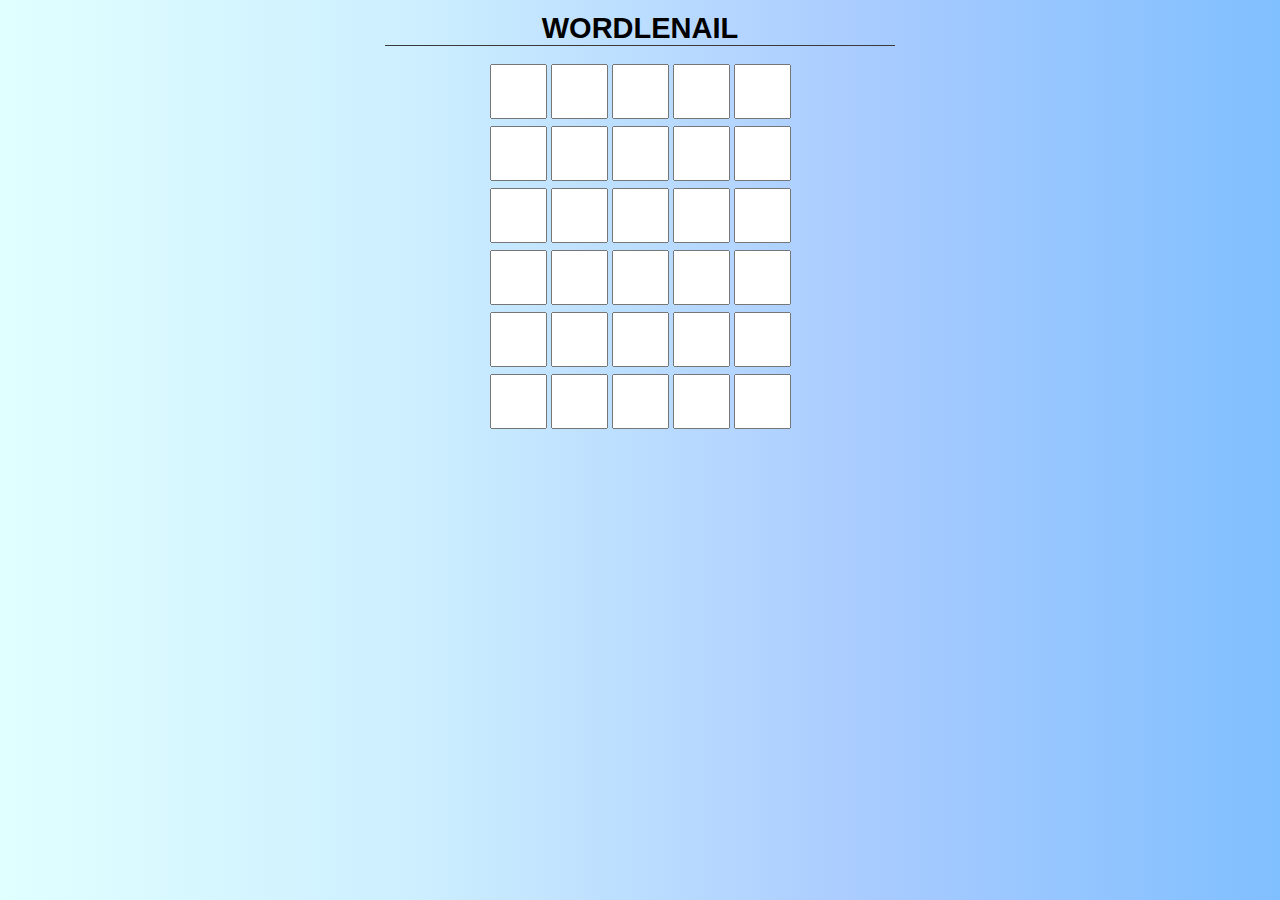
==== wordle-main/index.html @ e304dd78 "1" ====
<!DOCTYPE html>
<html>
    <head>
        <meta charset="utf-8">
        <link href="style.css" rel="stylesheet">
        <title>Wordle</title>
        <script src="https://telegram.org/js/telegram-web-app.js"></script>
    </head>
    
    <body>

        <header>wordlenail</header>

        

        <div>
            <table>
                <tr>
                    <td> <input type="text" maxlength="1" ></td>
                    <td> <input type="text" maxlength="1"></td>
                    <td> <input type="text" maxlength="1"></td>
                    <td> <input type="text" maxlength="1"></td>
                    <td> <input type="text" maxlength="1"></td>
                </tr>
                <tr>
                    <td> <input type="text" maxlength="1"></td>
                    <td> <input type="text" maxlength="1"></td>
                    <td> <input type="text" maxlength="1"></td>
                    <td> <input type="text" maxlength="1"></td>
                    <td> <input type="text" maxlength="1"></td>
                </tr>
                <tr>
                    <td> <input type="text" maxlength="1"></td>
                    <td> <input type="text" maxlength="1"></td>
                    <td> <input type="text" maxlength="1"></td>
                    <td> <input type="text" maxlength="1"></td>
                    <td> <input type="text" maxlength="1"></td>
                </tr>
                <tr>
                    <td> <input type="text" maxlength="1"></td>
                    <td> <input type="text" maxlength="1"></td>
                    <td> <input type="text" maxlength="1"></td>
                    <td> <input type="text" maxlength="1"></td>
                    <td> <input type="text" maxlength="1"></td>
                </tr>
                <tr>
                    <td> <input type="text" maxlength="1"></td>
                    <td> <input type="text" maxlength="1"></td>
                    <td> <input type="text" maxlength="1"></td>
                    <td> <input type="text" maxlength="1"></td>
                    <td> <input type="text" maxlength="1"></td>
                </tr>
                <tr>
                    <td> <input type="text" maxlength="1"></td>
                    <td> <input type="text" maxlength="1"></td>
                    <td> <input type="text" maxlength="1"></td>
                    <td> <input type="text" maxlength="1"></td>
                    <td> <input type="text" maxlength="1"></td>
                </tr>
            </table>
        </div>
        <div>
            <p id="total-words-count-label"></p>
        </div>
        <script src="https://code.jquery.com/jquery-3.6.0.min.js"></script>
        <script src="script.js"></script>
    </body>
</html>
---- wordle-main/style.css ----
* {
    
    margin: auto;
    text-align: center;
    font-family:-apple-system, BlinkMacSystemFont, 'Segoe UI', Roboto, Oxygen, Ubuntu, Cantarell, 'Open Sans', 'Helvetica Neue', sans-serif;
}

body{
    background: linear-gradient(to right, #e0ffff, #cceeff, #aaccff, #80bfff);
}
header {
    
    padding-top: 12px;
    text-transform: uppercase;
    font-size: 29px;
    font-weight: bold;
    width: 510px;
    border-bottom: solid 1px #3a3a3c;
}

table {
    margin-top: 12px;
}

input {
    font-size: 25px;
    font-weight: bold;
    width: 49px;
    height: 49px;
    margin-top: 3px;
    text-transform: uppercase;
}

.correct {
    background-color: #6aaa64;
    color: #fff;
}

.includes {
    background-color: #c9b458;
    color: #fff;
}

.incorrect {
    background-color: #787c7e;
    color: #fff;
}

.flip {
    animation: 0.5s linear flipping;
}

@keyframes flipping {
    0% {
        transform: rotateX(0deg);
    }
    50% {
        transform: rotateX(90deg);
    }
    100% {
        transform: rotateX(0deg);
    }
}
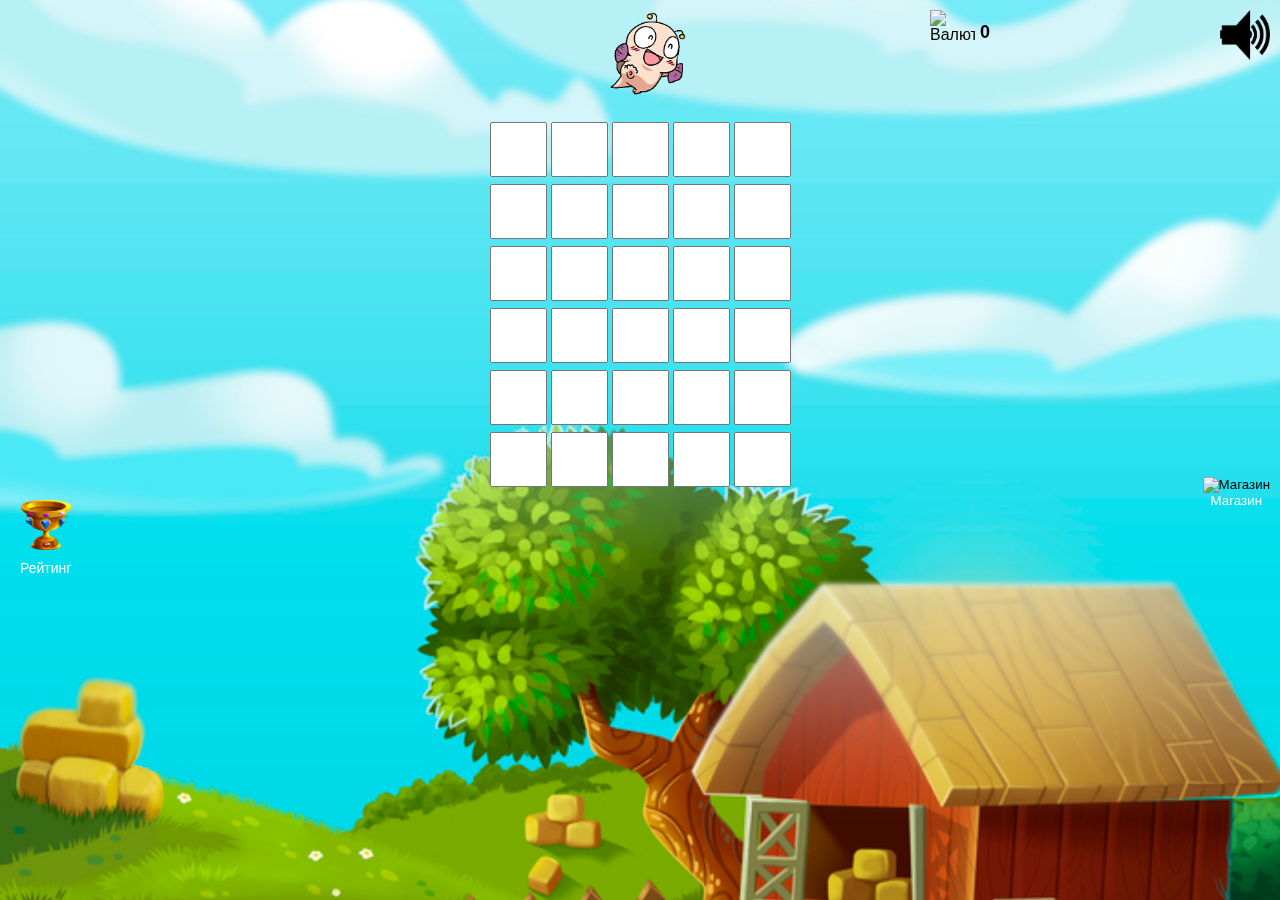
==== commit ce141ec1: "1" ====
--- a/wordle-main/index.html
+++ b/wordle-main/index.html
@@ -3,15 +3,42 @@
     <head>
         <meta charset="utf-8">
         <link href="style.css" rel="stylesheet">
-        <title>Wordle</title>
+        <title></title>
         <script src="https://telegram.org/js/telegram-web-app.js"></script>
+        <meta name="viewport" content="width=device-width, initial-scale=1, shrink-to-fit=no" />
     </head>
     
     <body>
-
-        <header>wordlenail</header>
-
+        <audio id = "idAudio">
+            <source src = "music.mp3" type = "audio/ogg" >
+            <source src = "music.mp3" type ="audio/mpeg">The browser is not supporting the audio element...
+        </audio>
+        <button id="playButton" onclick="toggleAudio()">
+            <img id="audioImage" src="image_paused.png" alt="Paused">
+        </button> 
+        <div id="background-container">
+            <img id="background-image" src="fon.jpg" alt="Background image">
+        </div>
         
+        <header></header>
+        <div class="top-currency"> 
+            <img src="coin.png" alt="Валюта" id="currency-image">
+            <span id="currency-count">0</span> </div>
+        <div class="gif-container">
+                <img src="anim.gif" alt="Анимация">
+        </div>
+        <div class="top-left">
+                <button onclick="window.location.href='rating.html'">
+                <img src="rating.png" alt="Кубок" id="cup-image">
+                <span>Рейтинг</span> 
+            </button>
+        </div>
+        <div class="top-right">
+            <button onclick="window.location.href='Shop.html'">
+            <img src="shop.png" alt="Магазин" id="shop-image">
+            <span>Магазин</span> 
+        </button>
+    </div>
 
         <div>
             <table>
@@ -60,9 +87,48 @@
             </table>
         </div>
         <div>
-            <p id="total-words-count-label"></p>
+            <p id="total-words-count-label" class="words"></p>
+        <div id="modal" class="modal">
+            <div class="modal-content">
+                <p id="modalMessage"></p>
+                <button id="newGameButton">Начать новую игру</button>
+            </div>
         </div>
         <script src="https://code.jquery.com/jquery-3.6.0.min.js"></script>
         <script src="script.js"></script>
+        <script>
+            var a = document.getElementById("idAudio");
+            var image = document.getElementById("audioImage"); 
+            var isPlaying = false;
+        
+            // Устанавливаем начальное изображение
+            image.src = "music_on.png"; // Измените на ваше изображение "Пауза"
+        
+            function toggleAudio() {
+                if (isPlaying) {
+                    a.pause();
+                    isPlaying = false;
+                    image.src = "music_on.png"; // Измените на ваше изображение "Пауза"
+                } else {
+                    a.play();
+                    isPlaying = true;
+                    image.src = "music_off.png"; // Измените на ваше изображение "Воспроизведение"
+                }
+            }
+        </script>
+        <script>
+            $(document).ready(() => {
+            // Получаем выбранный скин из localStorage
+            const selectedSkin = localStorage.getItem('selectedSkin');
+            if (selectedSkin) {
+                $('.gif-container img').attr('src', selectedSkin); // Обновляем изображение скина
+            }
+
+            // Получаем валюту из localStorage
+            const currency = parseInt(localStorage.getItem('currency')) || 0;
+            $('#currency-count').text(currency); // Обновляем отображение валюты
+            });
+
+        </script>
     </body>
 </html>--- a/wordle-main/style.css
+++ b/wordle-main/style.css
@@ -6,22 +6,31 @@
 }
 
 body{
+    width: 100%;
     background: linear-gradient(to right, #e0ffff, #cceeff, #aaccff, #80bfff);
+    overflow: hidden;
 }
 header {
     
-    padding-top: 12px;
+    padding-top: 0px;
     text-transform: uppercase;
     font-size: 29px;
     font-weight: bold;
-    width: 510px;
-    border-bottom: solid 1px #3a3a3c;
-}
+    width: 495px;
+    text-align: center;
+    display: flex;
+    justify-content: center; /* Центрирует по горизонтали */
+    position: relative;
+    left: 0;
+    right: 0;
+    margin: auto; /* Центрирование */
+    width: fit-content; /* Ширина будет соответствовать содержимому */
+}
+
 
 table {
     margin-top: 12px;
 }
-
 input {
     font-size: 25px;
     font-weight: bold;
@@ -31,15 +40,201 @@
     text-transform: uppercase;
 }
 
+#background-container {
+    position: fixed; /* Фиксирует фон к окну браузера */
+    top: 0;
+    left: 0;
+    width: 100%;
+    height: 100%;
+    z-index: -1; /* Помещает фон под остальной контент */
+    overflow: hidden; /* Скрывает прокрутку, если фон больше окна */
+}
+
+#background-image {
+    width: 100%;
+    height: 100%;
+    object-fit: cover; /* Масштабирует изображение, чтобы оно покрывало весь контейнер */
+}
+.words{
+    color:white;
+}
 .correct {
     background-color: #6aaa64;
     color: #fff;
 }
-
+#playButton {
+    background-color: transparent;
+    border: none;
+    padding: 0;
+    cursor: pointer;
+    position: fixed; /* Позиционируем кнопку относительно окна */
+    top: 10px; /* Отступ от верха окна */
+    right: 10px; /* Отступ от правого края окна */
+}
+.modal {
+    display: none; /* Скрыто по умолчанию */
+    position: fixed; /* Остается на месте */
+    z-index: 1; /* На переднем плане */
+    left: 0;
+    top: 0;
+    width: 100%; /* Полная ширина */
+    height: 100%; /* Полная высота */
+    overflow: auto; /* Включает прокрутку, если необходимо */
+    background-color: rgba(0, 0, 0, 0.7); /* Полупрозрачный черный фон */
+}
+
+.modal-content {
+    background-color: #fff; /* Белый фон для содержимого */
+    margin: auto; /* Центрирование */
+    padding: 20px;
+    border: 1px solid #888;
+    width: 80%; /* Ширина */
+    max-width: 500px; /* Максимальная ширина */
+    border-radius: 10px; /* Закругленные углы */
+    box-shadow: 0 4px 8px rgba(0, 0, 0, 0.2); /* Тень */
+    position: relative; /* Для позиционирования кнопки закрытия */
+    top: 50%; /* Центрирование по вертикали */
+    transform: translateY(-50%); /* Сдвиг на половину высоты */
+}
+
+.close {
+    color: #aaa;
+    float: right;
+    font-size: 28px;
+    font-weight: bold;
+}
+
+.close:hover,
+.close:focus {
+    color: black;
+    text-decoration: none;
+    cursor: pointer;
+}
+
+#modalMessage {
+    font-size: 18px; /* Размер шрифта для сообщения */
+    margin-bottom: 20px; /* Отступ снизу */
+    text-align: center; /* Центрирование текста */
+}
+
+#newGameButton {
+    background-color: #4CAF50; /* Зеленый фон */
+    color: white; /* Белый текст */
+    padding: 10px 20px; /* Отступы */
+    border: none; /* Без границы */
+    border-radius: 5px; /* Закругленные углы */
+    cursor: pointer; /* Указатель при наведении */
+    font-size: 16px; /* Размер шрифта */
+    display: block; /* Блок для центрирования */
+    margin: 0 auto; /* Центрирование кнопки */
+}
+
+#newGameButton:hover {
+    background-color: #45a049; /* Темнее при наведении */
+}
+#audioImage {
+    width: 50px;
+    height: 50px;
+}
 .includes {
     background-color: #c9b458;
     color: #fff;
 }
+.top-left {
+    position: absolute;
+    top: 100px; 
+    left: 10px; 
+}
+
+#cup-image {
+    width: 50px; /* Размер изображения */
+    height: 50px; /* Размер изображения */
+    margin-bottom: 10px; /* Пространство между изображением и кнопкой */
+}
+.top-left {
+    /* padding-left: 50px; */
+    position: absolute;
+    top: 490px; 
+    left: 10px; 
+}
+.gif-container {
+    text-align: center; /* Выравнивание по центру */
+}
+.gif-container img {
+    max-width: 100px;
+    max-height: 100px;
+}
+
+
+.top-currency {
+    position: fixed; /* Фиксированное позиционирование */
+    top: 10px; /* Отступ сверху */
+    right: 290px; /* Отступ справа */
+    display: flex; /* Для выравнивания изображения и текста */
+    align-items: center; /* Вертикальное выравнивание по центру */
+}
+
+#currency-image {
+    width: 45px; /* Измените размер по необходимости */
+    height: 45px; /* Измените размер по необходимости */
+}
+
+#currency-count {
+    margin-left: 5px; /* Отступ слева от изображения */
+    font-size: 18px; /* Размер шрифта */
+    font-weight: bold; /* Жирный шрифт */
+}
+.top-right {
+    position:
+    fixed; /* Фиксируем позицию */
+    top: 477px;       /* Отступ сверху */
+    right: 10px;     /* Отступ справа */
+}
+.top-right button {
+    background: transparent; /* Прозрачный фон */
+    border: none;            /* Убираем границу */
+    padding: 0;              /* Убираем отступы */
+    cursor: pointer;          /* Курсор в виде указателя */
+}
+
+.top-right button img {
+    width: 50px; 
+    height: 50px; 
+    /* Отступ между картинкой и текстом */
+}
+
+.top-right button span {
+    display: block; 
+    color: white;          
+}
+
+#shop-image {
+    width: 80px;    /* Ширина изображения */
+    height: 80px;   /* Высота изображения */
+    cursor: pointer; /* Курсор в виде указателя */
+}
+
+.top-left button {
+    display: flex;
+    flex-direction: column; /*  Размещаем текст под картинкой */
+    align-items: center;
+    padding: 10px; 
+    background-color: transparent; /* Сделаем фон прозрачным */
+    border: none; /* Уберем границу */
+    border-radius: 5px; 
+}
+
+.top-left button img {
+    width: 50px; 
+    height: 50px; 
+    /* margin-bottom: 5px; Отступ между картинкой и текстом */
+}
+
+.top-left button span {
+    color: white; /* Цвет текста */
+    font-size: 14px; /* Размер текста */
+}
+
 
 .incorrect {
     background-color: #787c7e;
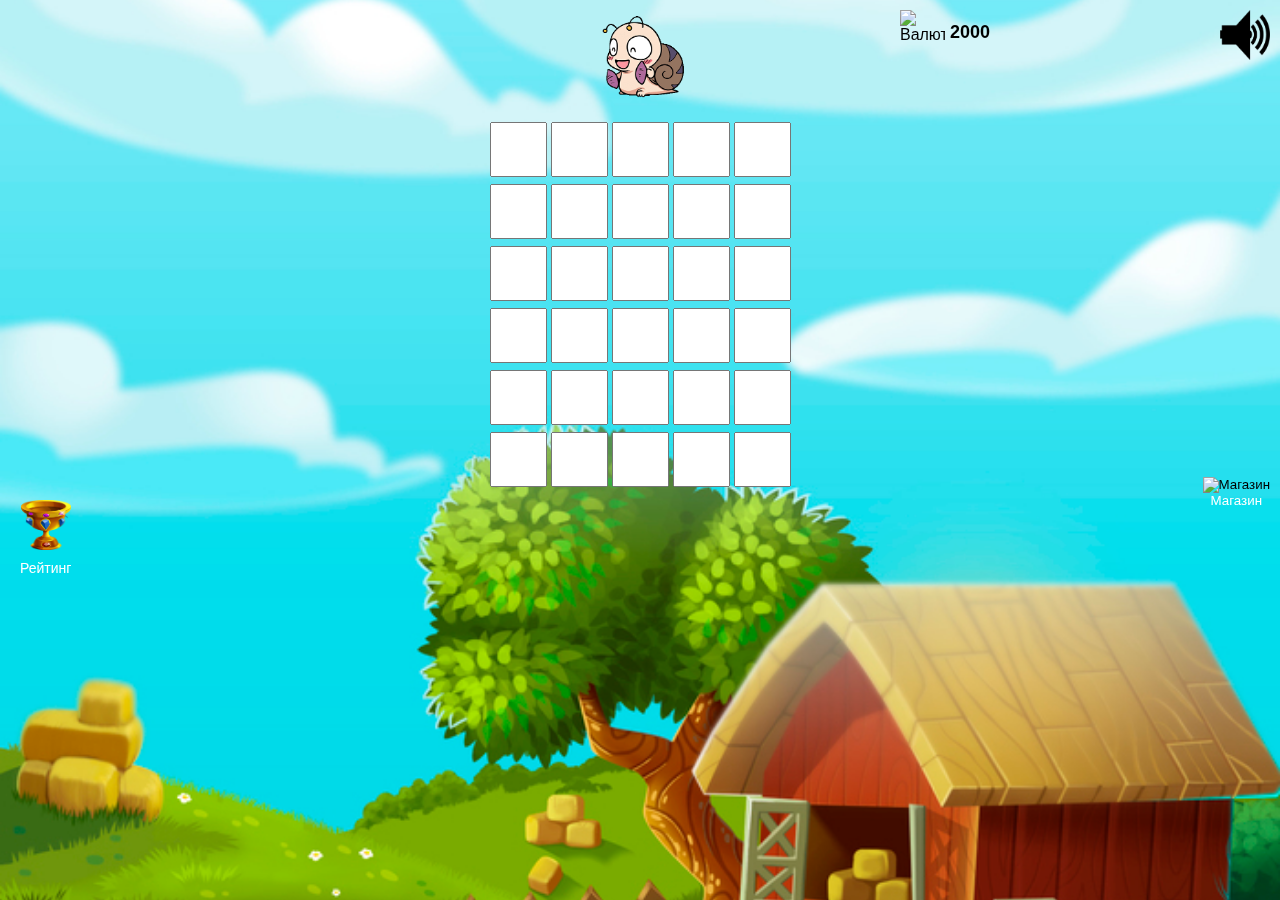
==== commit 8b22f5b8: "2" ====
--- a/wordle-main/index.html
+++ b/wordle-main/index.html
@@ -14,7 +14,7 @@
             <source src = "music.mp3" type ="audio/mpeg">The browser is not supporting the audio element...
         </audio>
         <button id="playButton" onclick="toggleAudio()">
-            <img id="audioImage" src="image_paused.png" alt="Paused">
+            <img id="audioImage" src="music_off.png" alt="Paused">
         </button> 
         <div id="background-container">
             <img id="background-image" src="fon.jpg" alt="Background image">
@@ -24,8 +24,8 @@
         <div class="top-currency"> 
             <img src="coin.png" alt="Валюта" id="currency-image">
             <span id="currency-count">0</span> </div>
-        <div class="gif-container">
-                <img src="anim.gif" alt="Анимация">
+        <div class="gif-container" id="character-container">
+            <img src="default_character.gif" alt="Персонаж" id="character-image">
         </div>
         <div class="top-left">
                 <button onclick="window.location.href='rating.html'">
@@ -118,17 +118,53 @@
         </script>
         <script>
             $(document).ready(() => {
-            // Получаем выбранный скин из localStorage
-            const selectedSkin = localStorage.getItem('selectedSkin');
-            if (selectedSkin) {
-                $('.gif-container img').attr('src', selectedSkin); // Обновляем изображение скина
-            }
+                // Получаем валюту из localStorage
+                const currency = parseInt(localStorage.getItem('currency')) || 2000; // Устанавливаем 2000 по умолчанию
+                $('#currency-count').text(currency); // Обновляем отображение валюты
 
-            // Получаем валюту из localStorage
-            const currency = parseInt(localStorage.getItem('currency')) || 0;
-            $('#currency-count').text(currency); // Обновляем отображение валюты
+                // Получаем ID пользователя из localStorage
+                const userId = localStorage.getItem('userId');
+                console.log('ID пользователя из localStorage:', userId); // Логируем ID пользователя
+
+                if (userId) {
+                    // Запрос на получение скина пользователя
+                    $.get('get_user_skin.php', { id: userId })
+                        .done(function(data) {
+                            try {
+                                const response = typeof data === 'string' ? JSON.parse(data) : data;
+                                if (response.status === 'success') {
+                                    const skinId = response.skin; // Получаем значение skin из ответа
+                                    let skinImage = skinId == 0 ? 'default_character.gif' : 'img' + skinId + '.gif'; // Определяем изображение скина
+
+                                    // Обновляем изображение персонажа
+                                    $('#character-container img').attr('src', skinImage);
+                                    $('.gif-container img').attr('src', skinImage); // Обновляем изображение скина
+                                    console.log('Скин установлен:', skinImage); // Логируем установленный скин
+                                } else {
+                                    console.error('Ошибка при получении скина:', response.message);
+                                    setDefaultSkin();
+                                }
+                            } catch (e) {
+                                console.error('Ошибка при обработке ответа:', e);
+                                setDefaultSkin();
+                            }
+                        })
+                        .fail(function(jqXHR, textStatus, errorThrown) {
+                            console.error('Ошибка при запросе:', textStatus, errorThrown);
+                            setDefaultSkin();
+                        });
+                } else {
+                    setDefaultSkin();
+                }
+
+                function setDefaultSkin() {
+                    $('#character-container img').attr('src', 'default_character.gif');
+                    $('.gif-container img').attr('src', 'default_character.gif');
+                    console.log('ID пользователя не найден, установлен по умолчанию.'); // Логируем установку по умолчанию
+                }
             });
 
         </script>
+        
     </body>
 </html>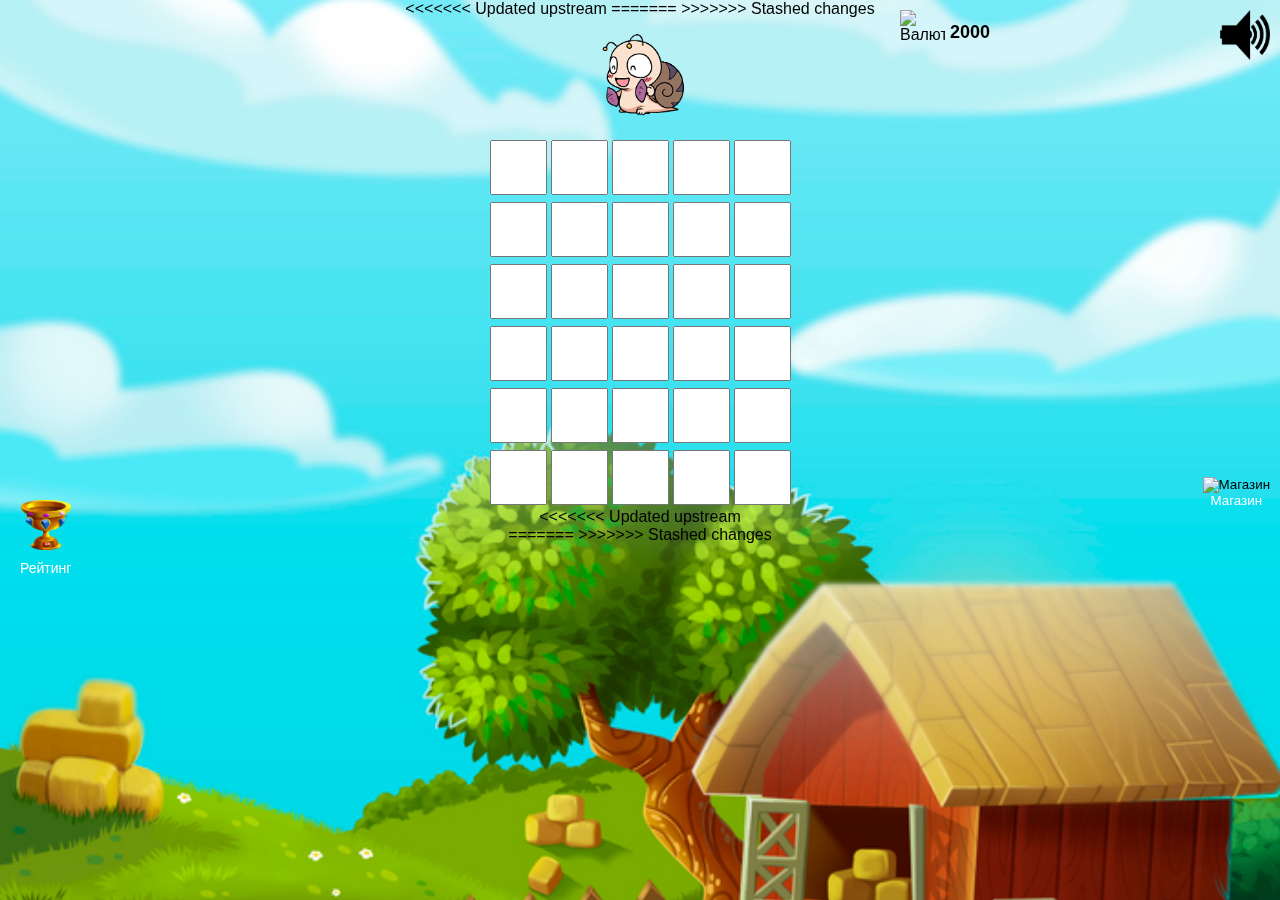
==== commit c46cd43c: "1" ====
--- a/wordle-main/index.html
+++ b/wordle-main/index.html
@@ -3,9 +3,13 @@
     <head>
         <meta charset="utf-8">
         <link href="style.css" rel="stylesheet">
+<<<<<<< Updated upstream
         <title></title>
         <script src="https://telegram.org/js/telegram-web-app.js"></script>
         <meta name="viewport" content="width=device-width, initial-scale=1, shrink-to-fit=no" />
+=======
+        <title>Wordle</title>
+>>>>>>> Stashed changes
     </head>
     
     <body>
@@ -86,6 +90,7 @@
                 </tr>
             </table>
         </div>
+<<<<<<< Updated upstream
         <div>
             <p id="total-words-count-label" class="words"></p>
         <div id="modal" class="modal">
@@ -166,5 +171,11 @@
 
         </script>
         
+=======
+
+        <script src="https://code.jquery.com/jquery-3.6.0.min.js"></script>
+        <script src="script.js"></script>
+
+>>>>>>> Stashed changes
     </body>
 </html>--- a/wordle-main/style.css
+++ b/wordle-main/style.css
@@ -6,9 +6,14 @@
 }
 
 body{
+<<<<<<< Updated upstream
     width: 100%;
     background: linear-gradient(to right, #e0ffff, #cceeff, #aaccff, #80bfff);
     overflow: hidden;
+=======
+    background-image: url(background.jpg);
+    background-size: cover;
+>>>>>>> Stashed changes
 }
 header {
     
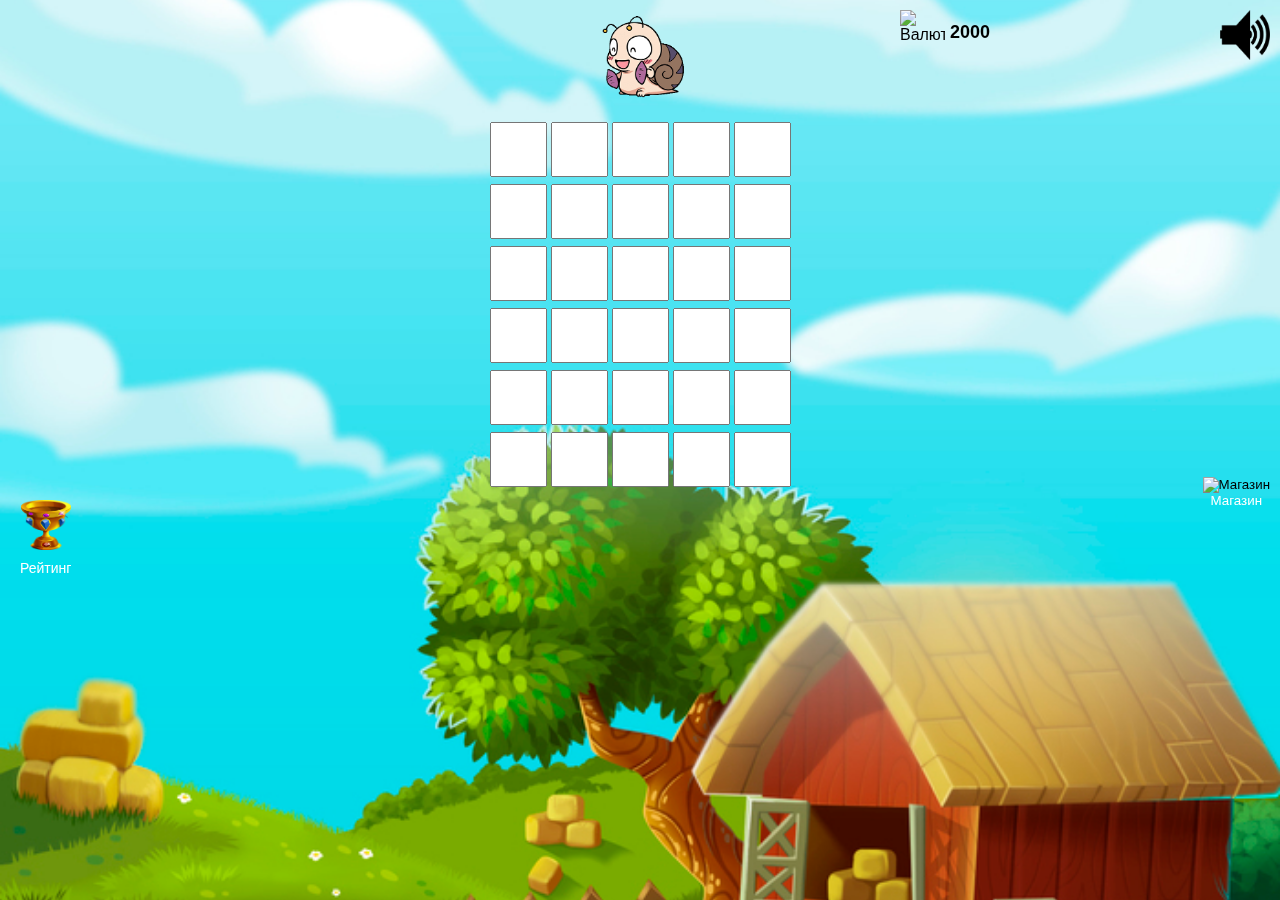
==== commit 8704ac73: "3" ====
--- a/wordle-main/index.html
+++ b/wordle-main/index.html
@@ -3,13 +3,9 @@
     <head>
         <meta charset="utf-8">
         <link href="style.css" rel="stylesheet">
-<<<<<<< Updated upstream
         <title></title>
         <script src="https://telegram.org/js/telegram-web-app.js"></script>
         <meta name="viewport" content="width=device-width, initial-scale=1, shrink-to-fit=no" />
-=======
-        <title>Wordle</title>
->>>>>>> Stashed changes
     </head>
     
     <body>
@@ -37,6 +33,8 @@
                 <span>Рейтинг</span> 
             </button>
         </div>
+        
+        
         <div class="top-right">
             <button onclick="window.location.href='Shop.html'">
             <img src="shop.png" alt="Магазин" id="shop-image">
@@ -90,7 +88,6 @@
                 </tr>
             </table>
         </div>
-<<<<<<< Updated upstream
         <div>
             <p id="total-words-count-label" class="words"></p>
         <div id="modal" class="modal">
@@ -171,11 +168,5 @@
 
         </script>
         
-=======
-
-        <script src="https://code.jquery.com/jquery-3.6.0.min.js"></script>
-        <script src="script.js"></script>
-
->>>>>>> Stashed changes
     </body>
 </html>--- a/wordle-main/style.css
+++ b/wordle-main/style.css
@@ -6,14 +6,9 @@
 }
 
 body{
-<<<<<<< Updated upstream
     width: 100%;
     background: linear-gradient(to right, #e0ffff, #cceeff, #aaccff, #80bfff);
     overflow: hidden;
-=======
-    background-image: url(background.jpg);
-    background-size: cover;
->>>>>>> Stashed changes
 }
 header {
     
@@ -189,6 +184,8 @@
     font-size: 18px; /* Размер шрифта */
     font-weight: bold; /* Жирный шрифт */
 }
+
+
 .top-right {
     position:
     fixed; /* Фиксируем позицию */
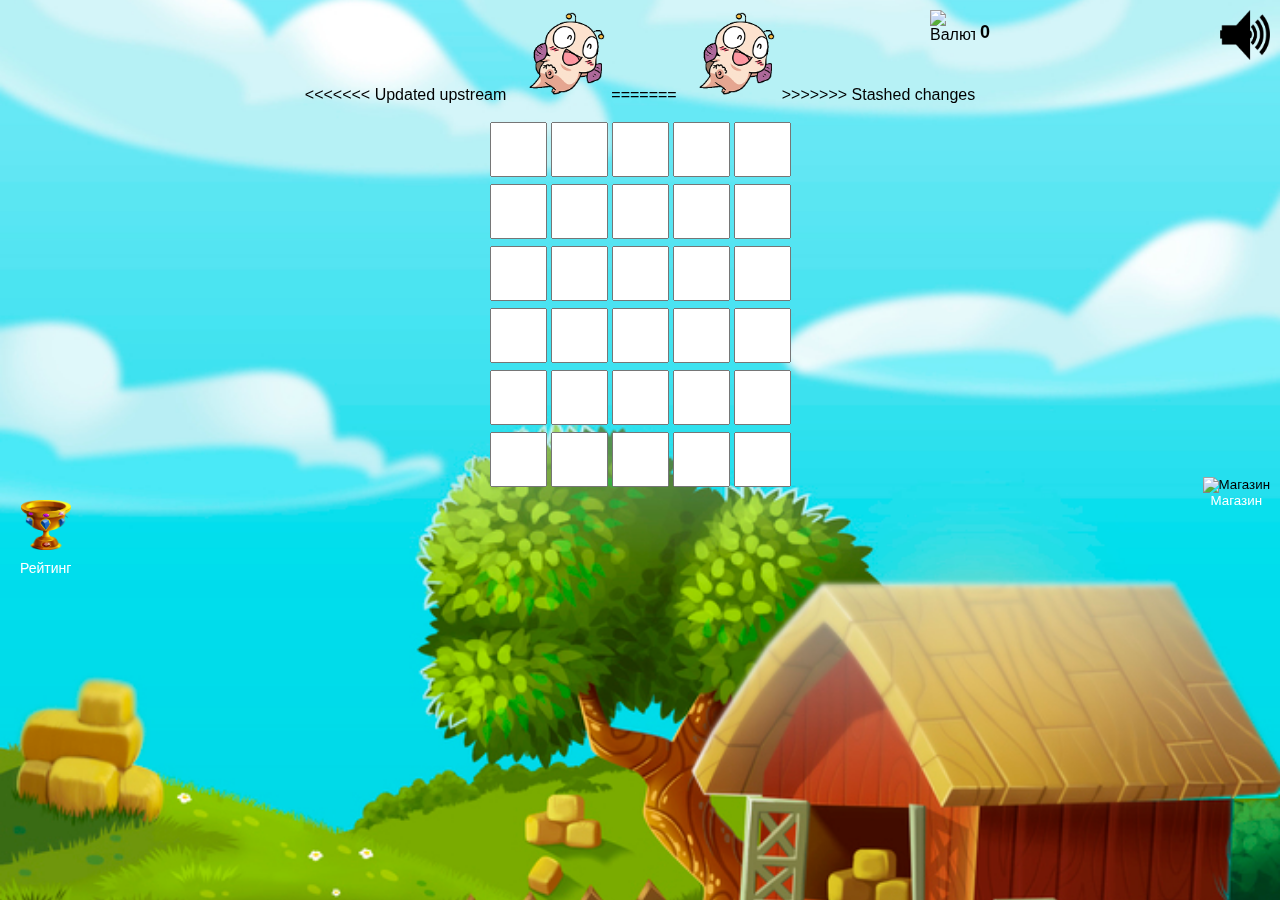
==== commit 685f12d5: "3" ====
--- a/wordle-main/index.html
+++ b/wordle-main/index.html
@@ -25,7 +25,11 @@
             <img src="coin.png" alt="Валюта" id="currency-image">
             <span id="currency-count">0</span> </div>
         <div class="gif-container" id="character-container">
+<<<<<<< Updated upstream
             <img src="default_character.gif" alt="Персонаж" id="character-image">
+=======
+            <img src="anim.gif" alt="Персонаж" id="character-image">
+>>>>>>> Stashed changes
         </div>
         <div class="top-left">
                 <button onclick="window.location.href='rating.html'">
@@ -120,6 +124,7 @@
         </script>
         <script>
             $(document).ready(() => {
+<<<<<<< Updated upstream
                 // Получаем валюту из localStorage
                 const currency = parseInt(localStorage.getItem('currency')) || 2000; // Устанавливаем 2000 по умолчанию
                 $('#currency-count').text(currency); // Обновляем отображение валюты
@@ -164,6 +169,19 @@
                     $('.gif-container img').attr('src', 'default_character.gif');
                     console.log('ID пользователя не найден, установлен по умолчанию.'); // Логируем установку по умолчанию
                 }
+=======
+            // Получаем выбранный скин из localStorage
+            // Обновление скина персонажа при загрузке страницы
+            const selectedSkin = localStorage.getItem('selectedSkin');
+            if (selectedSkin) {
+            $('#character-container img').attr('src', selectedSkin); // Обновляем изображение персонажа
+                $('.gif-container img').attr('src', selectedSkin); // Обновляем изображение скина
+            }
+            
+            // Получаем валюту из localStorage
+            const currency = parseInt(localStorage.getItem('currency')) || 0;
+            $('#currency-count').text(currency); // Обновляем отображение валюты
+>>>>>>> Stashed changes
             });
 
         </script>
